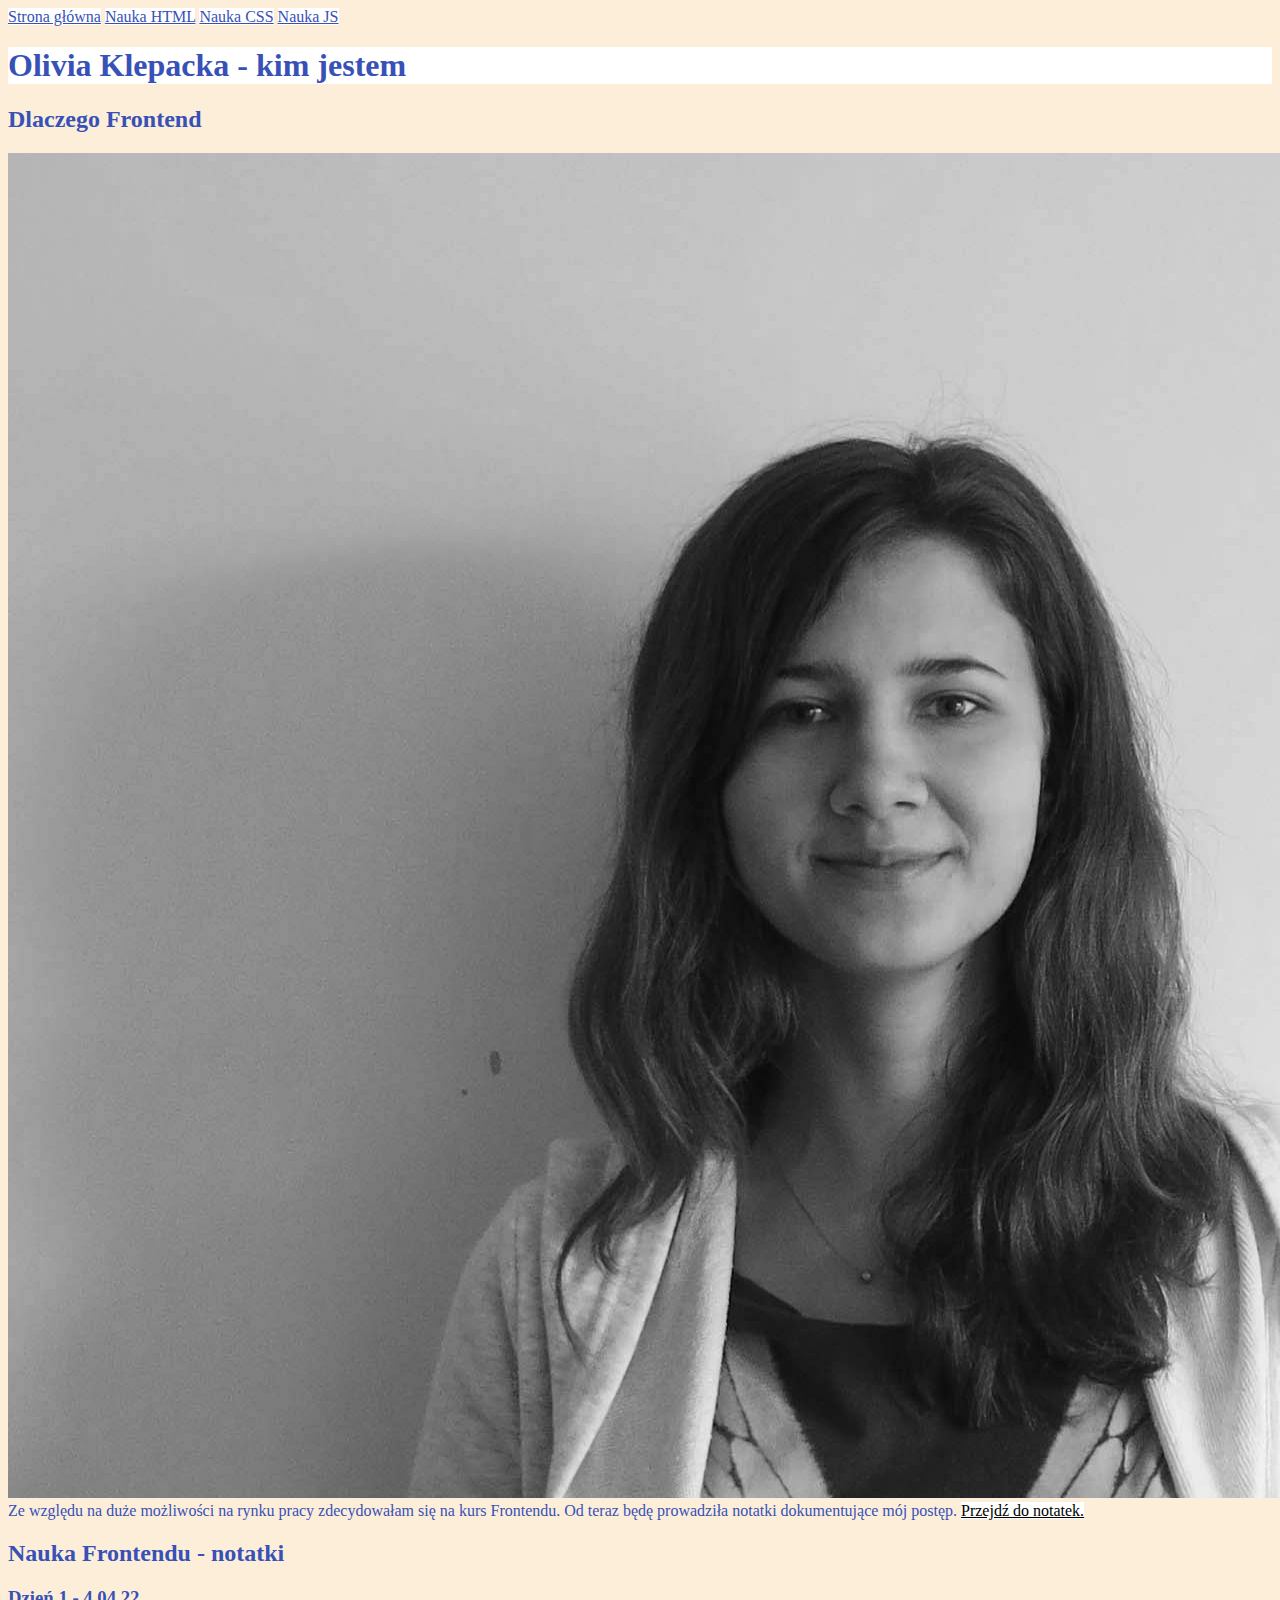
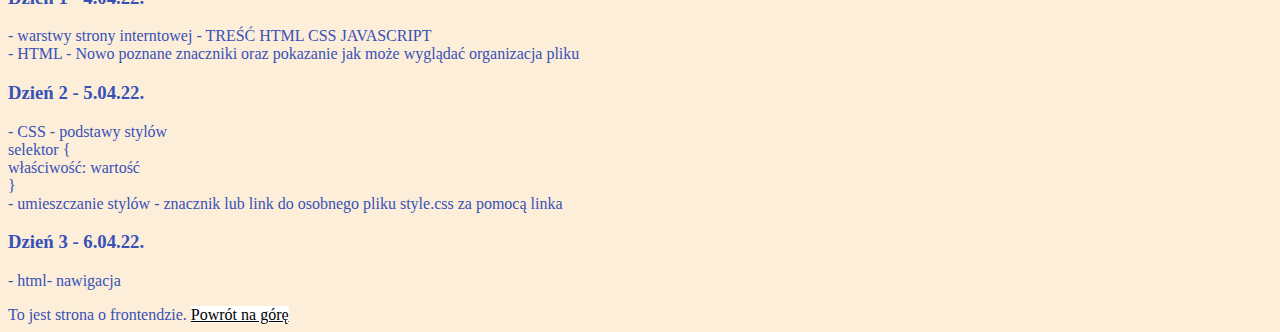
==== index.html @ 4fe4ed38 "initial commit" ====
<!DOCTYPE html>
<html lang="pl">

<head>
    <meta charset="UTF-8">
    <meta http-equiv="X-UA-Compatible" content="IE=edge">
    <meta name="viewport" content="width=device-width, initial-scale=1.0">
    <title>Document</title>
    <link href="style.css" rel="stylesheet" type="text/css">
</head>

<body>
    <header>
        <nav class="toolbar-black">
            <a class="toolbar-links" href="index.html">Strona główna</a>
            <a class="toolbar-links" href="nauka-html.html">Nauka HTML</a>
            <a class="toolbar-links" href="nauka-css.html">Nauka CSS</a>
            <a class="toolbar-links" href="nauka-js.html">Nauka JS</a>
        </nav>
    </header>
    <main>
        <header id="top">
            <h1 class="hotpink-header"> Olivia Klepacka - kim jestem </h1>
            

        </header>
        <section>
            <h2>Dlaczego Frontend</h2>
            <img src="IMG_0274.JPG">
            Ze względu na duże możliwości na rynku pracy zdecydowałam się na kurs Frontendu. Od teraz będę prowadziła
            notatki dokumentujące mój postęp.
            <a class="all-links" href="#notatki">Przejdź do notatek.</a>
        </section>

        <section id="notatki">
            <h2>Nauka Frontendu - notatki </h2>

            <article>
                <h3>Dzień 1 - 4.04.22. </h3>
                <p> - warstwy strony interntowej - TREŚĆ HTML CSS JAVASCRIPT<br>
                    - HTML - Nowo poznane znaczniki oraz pokazanie jak może wyglądać organizacja pliku<br>
                </p>
            </article>

            <article>
                <h3>Dzień 2 - 5.04.22.</h3>
                <p>- CSS - podstawy stylów <br>
                    selektor { <br>
                    właściwość: wartość <br>
                    } <br>
                    - umieszczanie stylów - znacznik lub link do osobnego pliku style.css za pomocą linka<br>
                </p>
            </article>

            <article>
                <h3>Dzień 3 - 6.04.22.</h3>
                <p>- html- nawigacja
                </p>
            </article>
        </section>

    </main>
    <footer>
        To jest strona o frontendzie. <a  class="all-links" href="#top">Powrót na górę</a>
    </footer>

    <script src="nauka.js"></script>
</body>

</html>
---- style.css ----
body {
    background: #fdeed9;
    color:  #3751b7;
}

h1 {
    color: #3751b7;
}
h2 {
    color: #3751b7;
}

.hotpink-header {
    color:  #3751b7;
    background-color: white;
    
}

.toolbar-black {
    color:rgb(102, 102, 102);
}

.all-links {
    color:black;
    background-color: white;
}

.toolbar-links {
    color: #3751b7;
    background-color: rgb(255, 255, 255);
    font-style: bold;
}
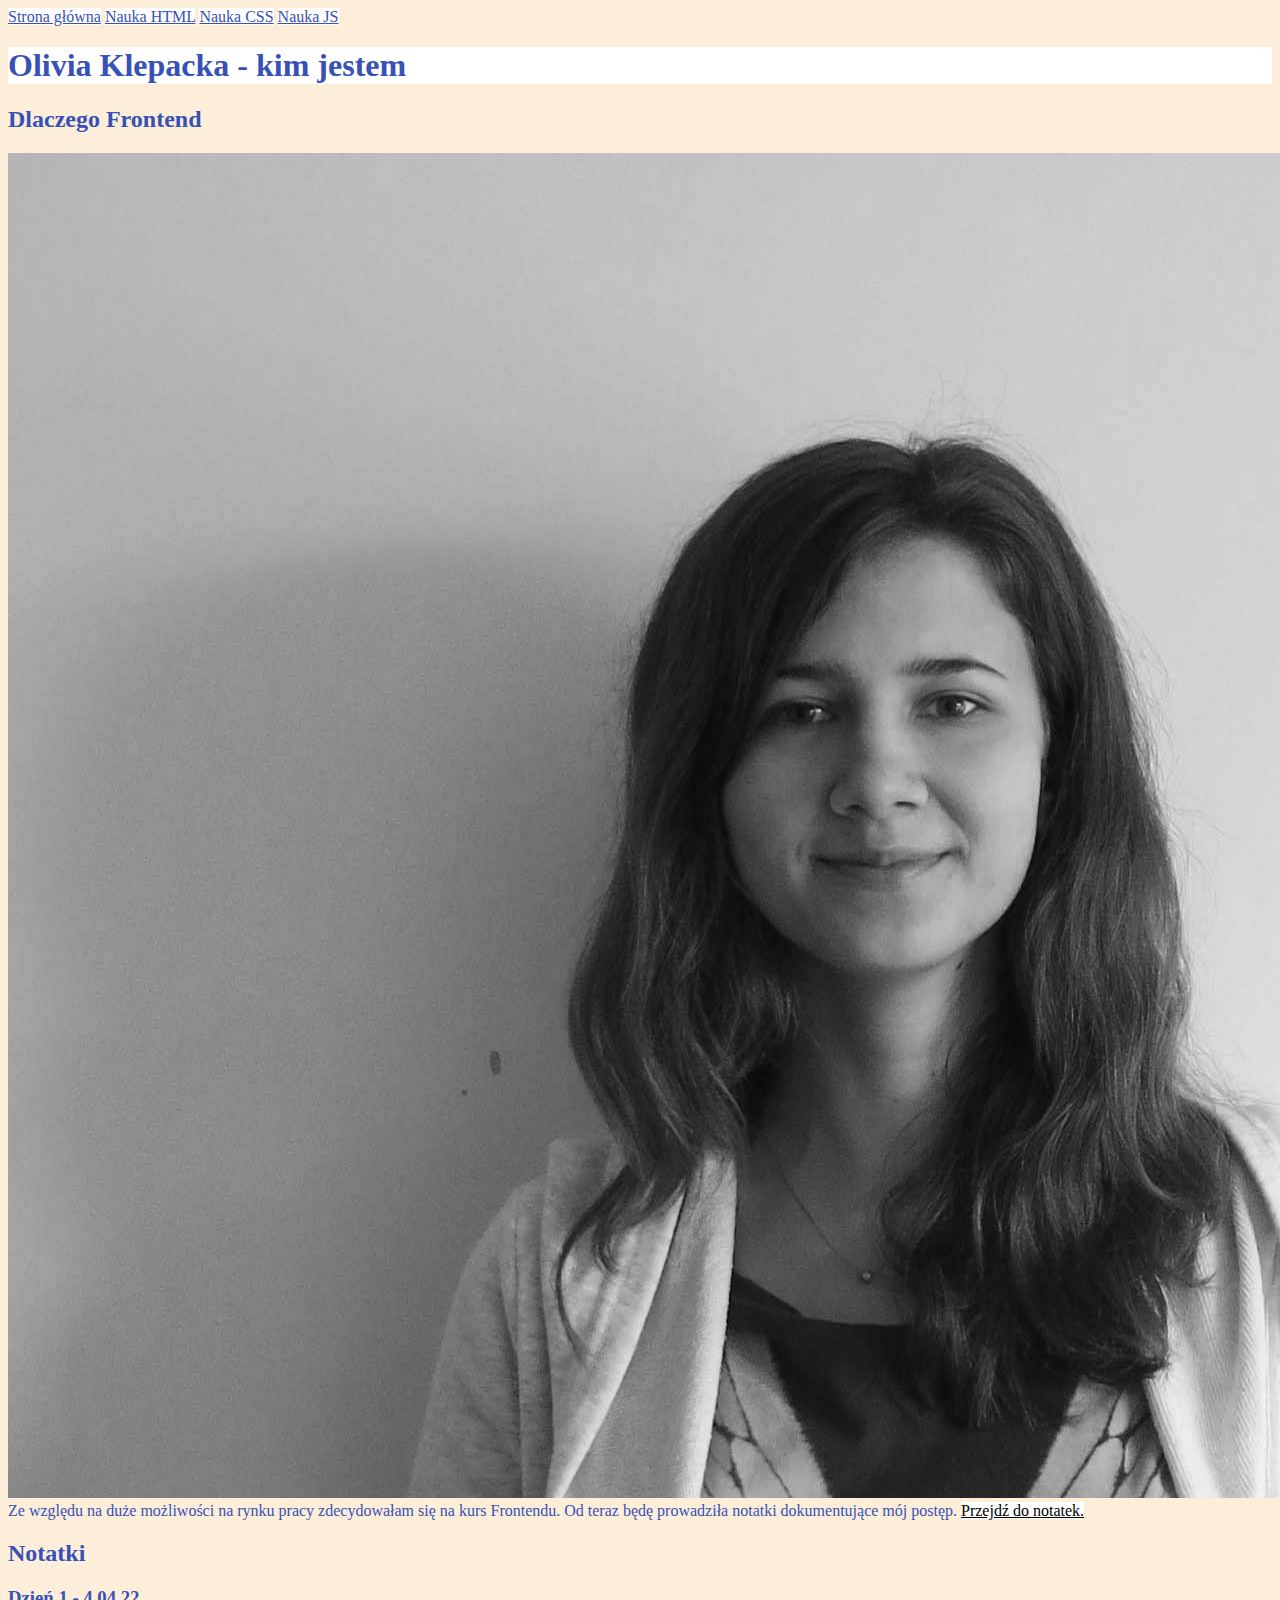
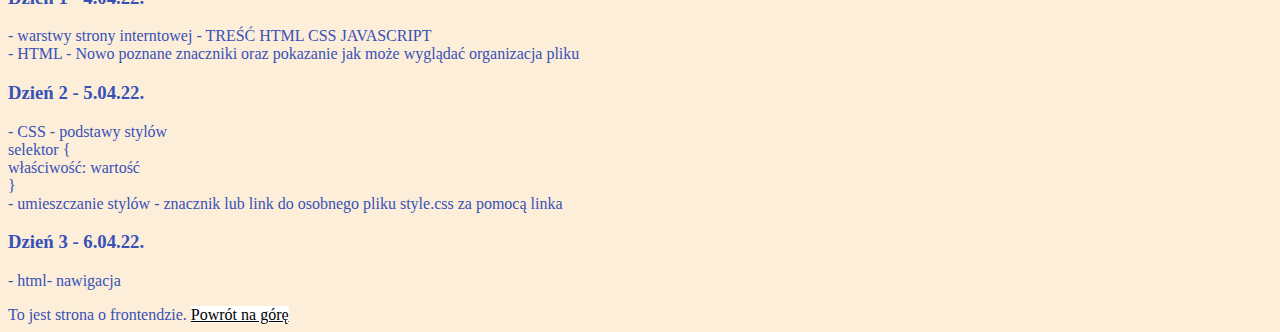
==== commit bf67d1a0: "heading change" ====
--- a/index.html
+++ b/index.html
@@ -33,7 +33,7 @@
         </section>
 
         <section id="notatki">
-            <h2>Nauka Frontendu - notatki </h2>
+            <h2>Notatki </h2>
 
             <article>
                 <h3>Dzień 1 - 4.04.22. </h3>
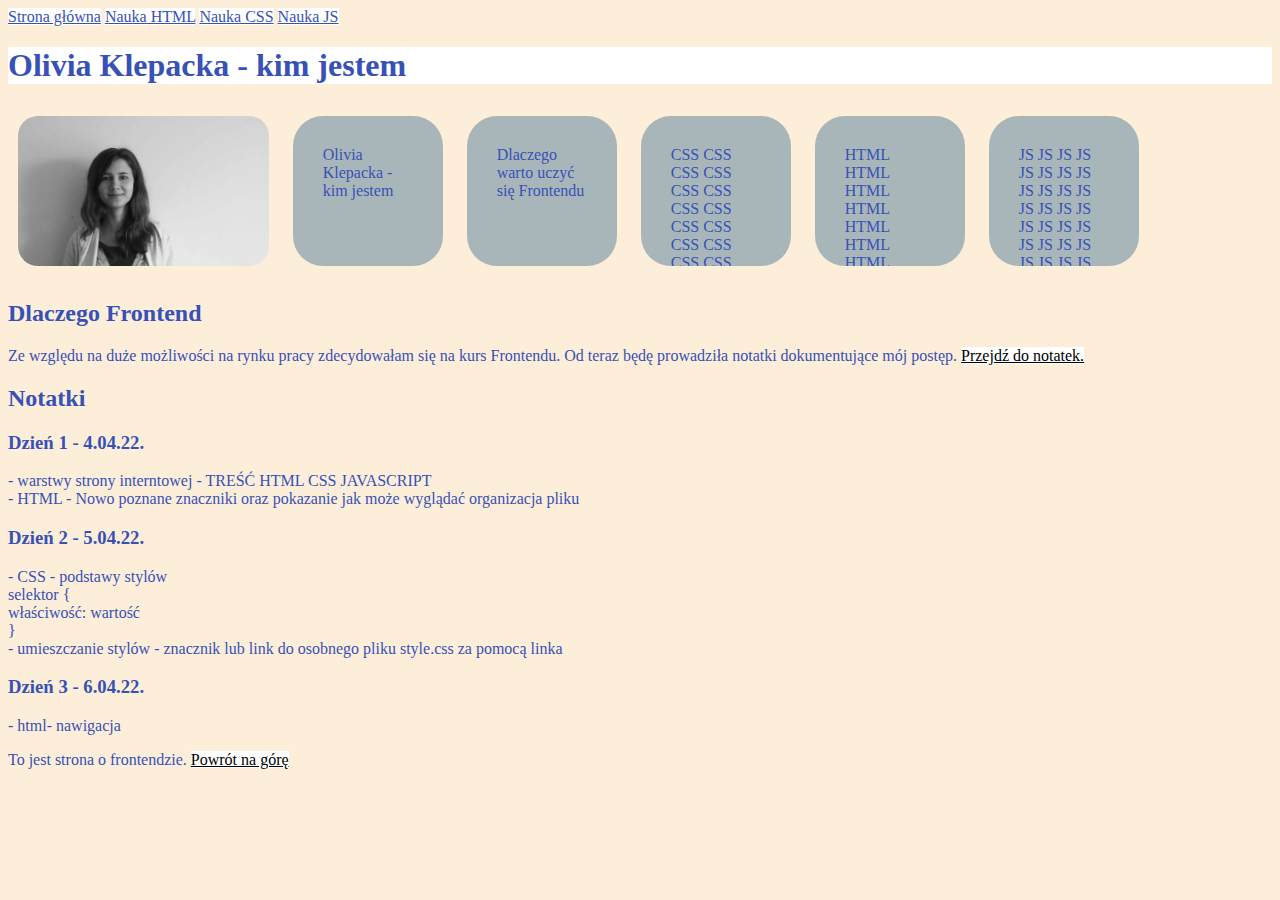
==== commit bb42e892: "adding boxes" ====
--- a/index.html
+++ b/index.html
@@ -1,70 +1,83 @@
 <!DOCTYPE html>
 <html lang="pl">
+  <head>
+    <meta charset="UTF-8" />
+    <meta http-equiv="X-UA-Compatible" content="IE=edge" />
+    <meta name="viewport" content="width=device-width, initial-scale=1.0" />
+    <title>Document</title>
+    <link href="style.css" rel="stylesheet" type="text/css" />
+  </head>
 
-<head>
-    <meta charset="UTF-8">
-    <meta http-equiv="X-UA-Compatible" content="IE=edge">
-    <meta name="viewport" content="width=device-width, initial-scale=1.0">
-    <title>Document</title>
-    <link href="style.css" rel="stylesheet" type="text/css">
-</head>
-
-<body>
+  <body>
     <header>
-        <nav class="toolbar-black">
-            <a class="toolbar-links" href="index.html">Strona główna</a>
-            <a class="toolbar-links" href="nauka-html.html">Nauka HTML</a>
-            <a class="toolbar-links" href="nauka-css.html">Nauka CSS</a>
-            <a class="toolbar-links" href="nauka-js.html">Nauka JS</a>
-        </nav>
+      <nav class="toolbar-black">
+        <a class="toolbar-links" href="index.html">Strona główna</a>
+        <a class="toolbar-links" href="nauka-html.html">Nauka HTML</a>
+        <a class="toolbar-links" href="nauka-css.html">Nauka CSS</a>
+        <a class="toolbar-links" href="nauka-js.html">Nauka JS</a>
+      </nav>
     </header>
     <main>
-        <header id="top">
-            <h1 class="hotpink-header"> Olivia Klepacka - kim jestem </h1>
-            
+      <header id="top">
+        <h1 class="hotpink-header">Olivia Klepacka - kim jestem</h1>
+      </header>
+      <img class="img" src="IMG_0274.JPG" />
+      <div class="box">Olivia Klepacka - kim jestem</div>
+      <div class="box">Dlaczego warto uczyć się Frontendu</div>
+      <div class="box">
+        CSS CSS CSS CSS CSS CSS CSS CSS CSS CSS CSS CSS CSS CSS CSS CSS CSS CSS
+        CSS CSS CSS CSS
+      </div>
+      <div class="box">
+        HTML HTML HTML HTML HTML HTML HTML HTML HTML HTML HTML HTML HTML HTML
+        HTML HTML HTML HTML HTML
+      </div>
+      <div class="box">
+        JS JS JS JS JS JS JS JS JS JS JS JS JS JS JS JS JS JS JS JS JS JS JS JS
+        JS JS JS JS JS JS
+      </div>
+      <section>
+        <h2>Dlaczego Frontend</h2>
+        Ze względu na duże możliwości na rynku pracy zdecydowałam się na kurs
+        Frontendu. Od teraz będę prowadziła notatki dokumentujące mój postęp.
+        <a class="all-links" href="#notatki">Przejdź do notatek.</a>
+      </section>
 
-        </header>
-        <section>
-            <h2>Dlaczego Frontend</h2>
-            <img src="IMG_0274.JPG">
-            Ze względu na duże możliwości na rynku pracy zdecydowałam się na kurs Frontendu. Od teraz będę prowadziła
-            notatki dokumentujące mój postęp.
-            <a class="all-links" href="#notatki">Przejdź do notatek.</a>
-        </section>
+      <section id="notatki">
+        <h2>Notatki</h2>
 
-        <section id="notatki">
-            <h2>Notatki </h2>
+        <article>
+          <h3>Dzień 1 - 4.04.22.</h3>
+          <p>
+            - warstwy strony interntowej - TREŚĆ HTML CSS JAVASCRIPT<br />
+            - HTML - Nowo poznane znaczniki oraz pokazanie jak może wyglądać
+            organizacja pliku<br />
+          </p>
+        </article>
 
-            <article>
-                <h3>Dzień 1 - 4.04.22. </h3>
-                <p> - warstwy strony interntowej - TREŚĆ HTML CSS JAVASCRIPT<br>
-                    - HTML - Nowo poznane znaczniki oraz pokazanie jak może wyglądać organizacja pliku<br>
-                </p>
-            </article>
+        <article>
+          <h3>Dzień 2 - 5.04.22.</h3>
+          <p>
+            - CSS - podstawy stylów <br />
+            selektor { <br />
+            właściwość: wartość <br />
+            } <br />
+            - umieszczanie stylów - znacznik lub link do osobnego pliku
+            style.css za pomocą linka<br />
+          </p>
+        </article>
 
-            <article>
-                <h3>Dzień 2 - 5.04.22.</h3>
-                <p>- CSS - podstawy stylów <br>
-                    selektor { <br>
-                    właściwość: wartość <br>
-                    } <br>
-                    - umieszczanie stylów - znacznik lub link do osobnego pliku style.css za pomocą linka<br>
-                </p>
-            </article>
-
-            <article>
-                <h3>Dzień 3 - 6.04.22.</h3>
-                <p>- html- nawigacja
-                </p>
-            </article>
-        </section>
-
+        <article>
+          <h3>Dzień 3 - 6.04.22.</h3>
+          <p>- html- nawigacja</p>
+        </article>
+      </section>
     </main>
     <footer>
-        To jest strona o frontendzie. <a  class="all-links" href="#top">Powrót na górę</a>
+      To jest strona o frontendzie.
+      <a class="all-links" href="#top">Powrót na górę</a>
     </footer>
 
     <script src="nauka.js"></script>
-</body>
-
-</html>+  </body>
+</html>
--- a/style.css
+++ b/style.css
@@ -1,32 +1,50 @@
 body {
-    background: #fdeed9;
-    color:  #3751b7;
+  background: #fdeed9;
+  color: #3751b7;
 }
 
 h1 {
-    color: #3751b7;
+  color: #3751b7;
 }
 h2 {
-    color: #3751b7;
+  color: #3751b7;
 }
 
 .hotpink-header {
-    color:  #3751b7;
-    background-color: white;
-    
+  color: #3751b7;
+  background-color: white;
 }
 
 .toolbar-black {
-    color:rgb(102, 102, 102);
+  color: rgb(102, 102, 102);
 }
 
 .all-links {
-    color:black;
-    background-color: white;
+  color: black;
+  background-color: white;
 }
 
 .toolbar-links {
-    color: #3751b7;
-    background-color: rgb(255, 255, 255);
-    font-style: bold;
-}+  color: #3751b7;
+  background-color: rgb(255, 255, 255);
+  font-style: bold;
+}
+
+.box {
+  color: #3751b7;
+  background: rgb(169, 182, 185);
+  padding: rgb(20, 20, 20);
+  padding: 30px;
+  width: 90px;
+  height: 90px;
+  display: inline-block;
+  overflow: auto;
+  border-radius: 20%;
+  margin: 10px;
+}
+
+.img {
+  height: 150px;
+  border-radius: 20px;
+  margin: 10px;
+}
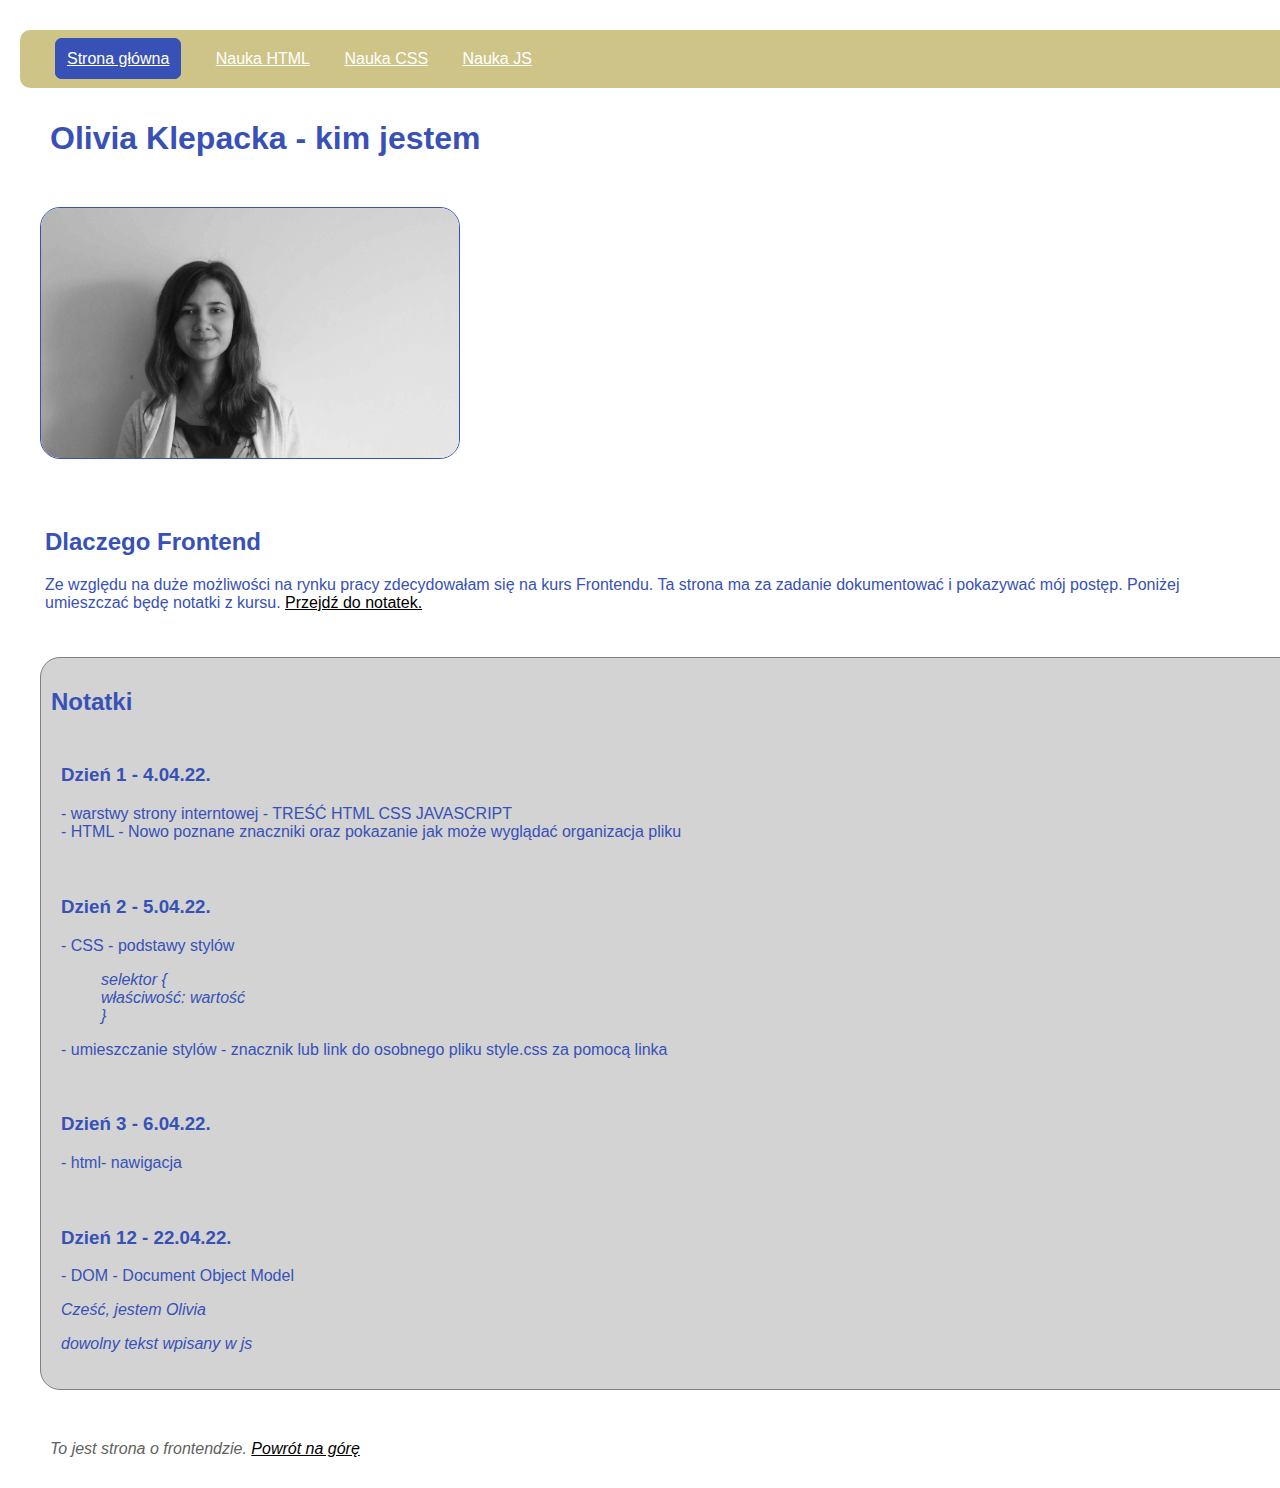
==== commit f39ff1ae: "organizing with BEM" ====
--- a/index.html
+++ b/index.html
@@ -10,43 +10,30 @@
 
   <body>
     <header>
-      <nav class="toolbar-black">
-        <a class="toolbar-links" href="index.html">Strona główna</a>
-        <a class="toolbar-links" href="nauka-html.html">Nauka HTML</a>
-        <a class="toolbar-links" href="nauka-css.html">Nauka CSS</a>
-        <a class="toolbar-links" href="nauka-js.html">Nauka JS</a>
+      <nav class="toolbar">
+        <a class="toolbar__links toolbar__links--main" href="index.html">Strona główna</a>
+        <a class="toolbar__links" href="nauka-html.html">Nauka HTML</a>
+        <a class="toolbar__links" href="nauka-css.html">Nauka CSS</a>
+        <a class="toolbar__links" href="nauka-js.html">Nauka JS</a>
       </nav>
     </header>
     <main>
-      <header id="top">
-        <h1 class="hotpink-header">Olivia Klepacka - kim jestem</h1>
+    
+      <header class="main-heading">
+        <h1 class="main-heading__first">Olivia Klepacka - kim jestem</h1>
       </header>
       <img class="img" src="IMG_0274.JPG" />
-      <div class="box">Olivia Klepacka - kim jestem</div>
-      <div class="box">Dlaczego warto uczyć się Frontendu</div>
-      <div class="box">
-        CSS CSS CSS CSS CSS CSS CSS CSS CSS CSS CSS CSS CSS CSS CSS CSS CSS CSS
-        CSS CSS CSS CSS
-      </div>
-      <div class="box">
-        HTML HTML HTML HTML HTML HTML HTML HTML HTML HTML HTML HTML HTML HTML
-        HTML HTML HTML HTML HTML
-      </div>
-      <div class="box">
-        JS JS JS JS JS JS JS JS JS JS JS JS JS JS JS JS JS JS JS JS JS JS JS JS
-        JS JS JS JS JS JS
-      </div>
-      <section>
+      <section class="ordinary-paragraph">
         <h2>Dlaczego Frontend</h2>
-        Ze względu na duże możliwości na rynku pracy zdecydowałam się na kurs
-        Frontendu. Od teraz będę prowadziła notatki dokumentujące mój postęp.
+            Ze względu na duże możliwości na rynku pracy zdecydowałam się na kurs
+        Frontendu. Ta strona ma za zadanie dokumentować i pokazywać mój postęp. Poniżej umieszczać będę notatki z kursu.
         <a class="all-links" href="#notatki">Przejdź do notatek.</a>
       </section>
 
-      <section id="notatki">
+      <section class="notes">
         <h2>Notatki</h2>
 
-        <article>
+        <article class="notes__days">
           <h3>Dzień 1 - 4.04.22.</h3>
           <p>
             - warstwy strony interntowej - TREŚĆ HTML CSS JAVASCRIPT<br />
@@ -55,25 +42,40 @@
           </p>
         </article>
 
-        <article>
+        <article class="notes__days">
           <h3>Dzień 2 - 5.04.22.</h3>
           <p>
             - CSS - podstawy stylów <br />
-            selektor { <br />
+            <p class="notes__days--italic">
+            selektor {<br>
             właściwość: wartość <br />
-            } <br />
+            } </p>
             - umieszczanie stylów - znacznik lub link do osobnego pliku
             style.css za pomocą linka<br />
           </p>
         </article>
 
-        <article>
+        <article class="notes__days">
           <h3>Dzień 3 - 6.04.22.</h3>
           <p>- html- nawigacja</p>
         </article>
+
+        <article class="notes__days">
+            <h3>Dzień 12 - 22.04.22.</h3>
+            <p>
+              - DOM - Document Object Model <br />
+              <p class="notes__days--js">
+                Za pomocą funkcji: <br>
+                const heading = document.querySelector('.main-heading--js')
+                heading.innerHTML = `Cześć, jestem ${firstName}`; </p>
+            </p>
+              <p class="notes__days--js">
+                dowolny tekst wpisany w js </p>
+            </p>
+          </article>
       </section>
     </main>
-    <footer>
+    <footer class="footer">
       To jest strona o frontendzie.
       <a class="all-links" href="#top">Powrót na górę</a>
     </footer>
--- a/style.css
+++ b/style.css
@@ -1,33 +1,45 @@
 body {
-  background: #fdeed9;
   color: #3751b7;
+  margin: 20px;
+  font-family: Arial, Helvetica, sans-serif;
 }
 
-h1 {
-  color: #3751b7;
-}
-h2 {
-  color: #3751b7;
-}
+.toolbar {
+    background: #cfc487;
+    padding: 20px;
+    width: 1500px;
+    border-radius: 10px; 
+    position: fixed;
+  }
+  
+.toolbar__links {
+    color: white;
+    margin: 15px;  
+  }
+  
+.toolbar__links--main {
+      color: #ffffff;
+      background-color:#3751b7;
+      border: 12px #3751b7 solid;
+      border-radius: 7px;
+  }
 
-.hotpink-header {
+.main-heading {
   color: #3751b7;
   background-color: white;
 }
 
-.toolbar-black {
-  color: rgb(102, 102, 102);
-}
+.main-heading__first {
+    color: #3751b7;
+    padding-top: 90px;
+    margin: 30px;
+  }
+
+
 
 .all-links {
   color: black;
   background-color: white;
-}
-
-.toolbar-links {
-  color: #3751b7;
-  background-color: rgb(255, 255, 255);
-  font-style: bold;
 }
 
 .box {
@@ -44,7 +56,43 @@
 }
 
 .img {
-  height: 150px;
+  height: 250px;
   border-radius: 20px;
-  margin: 10px;
+  margin: 20px;
+  border: 1px solid;
+  
 }
+.notes {
+    border: 1px grey solid;
+    border-radius: 20px;
+    margin: 20px;
+    background-color: lightgray;
+    padding: 10px;
+    display: inline-block;
+    width: 1400px;
+}
+
+.notes__days {
+    color: #3751b7;
+    border: 1px #3751b7 ;
+    background-color: lightgray;
+    padding: 10px;
+}
+.notes__days--italic {
+    font-style: italic;
+    margin-left: 40px;
+}
+.notes__days--js {
+    font-style: italic;
+}
+.ordinary-paragraph {
+    margin: 25px;
+    float:inline-end;
+
+}
+
+.footer {
+    color: #616161;
+    margin: 30px;
+    font-style: italic;
+}